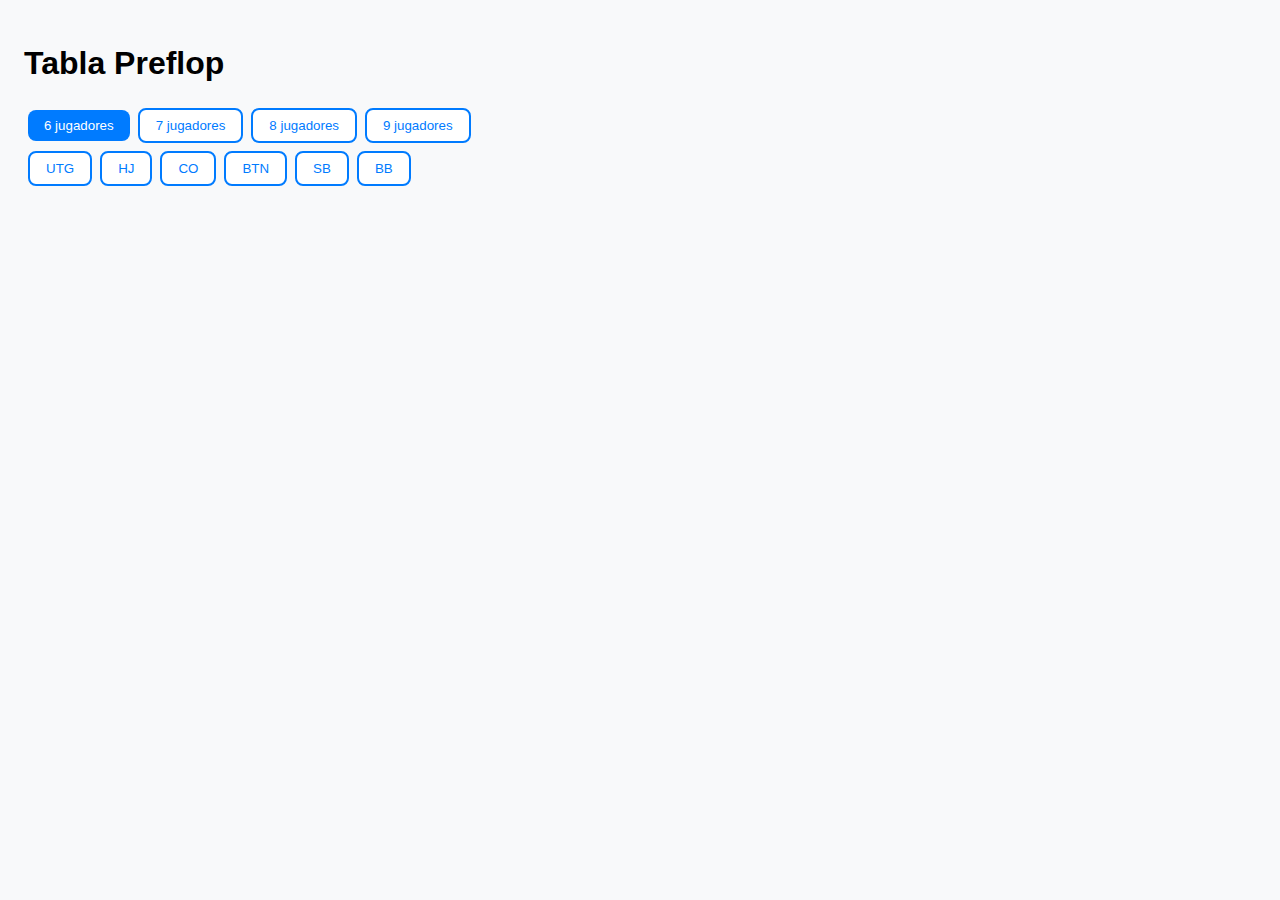
==== index.html @ b3c3ca2b "Add files via upload" ====
<!DOCTYPE html>
<html lang="es">
  <head>
    <meta charset="UTF-8" />
    <meta name="viewport" content="width=device-width, initial-scale=1.0" />
    <title>Tabla Preflop</title>
    <script defer src="index.js"></script>
    <link rel="stylesheet" href="style.css" />
  </head>
  <body>
    <div id="root"></div>
  </body>
</html>
---- style.css ----
body {
  font-family: sans-serif;
  padding: 1rem;
  background: #f8f9fa;
}
button {
  margin: 0.25rem;
  padding: 0.5rem 1rem;
  border: none;
  border-radius: 8px;
  cursor: pointer;
}
button.default {
  background-color: #007bff;
  color: white;
}
button.outline {
  background-color: white;
  border: 2px solid #007bff;
  color: #007bff;
}
.card {
  background: white;
  border-radius: 10px;
  padding: 1rem;
  margin-top: 1rem;
  box-shadow: 0 2px 6px rgba(0,0,0,0.1);
}
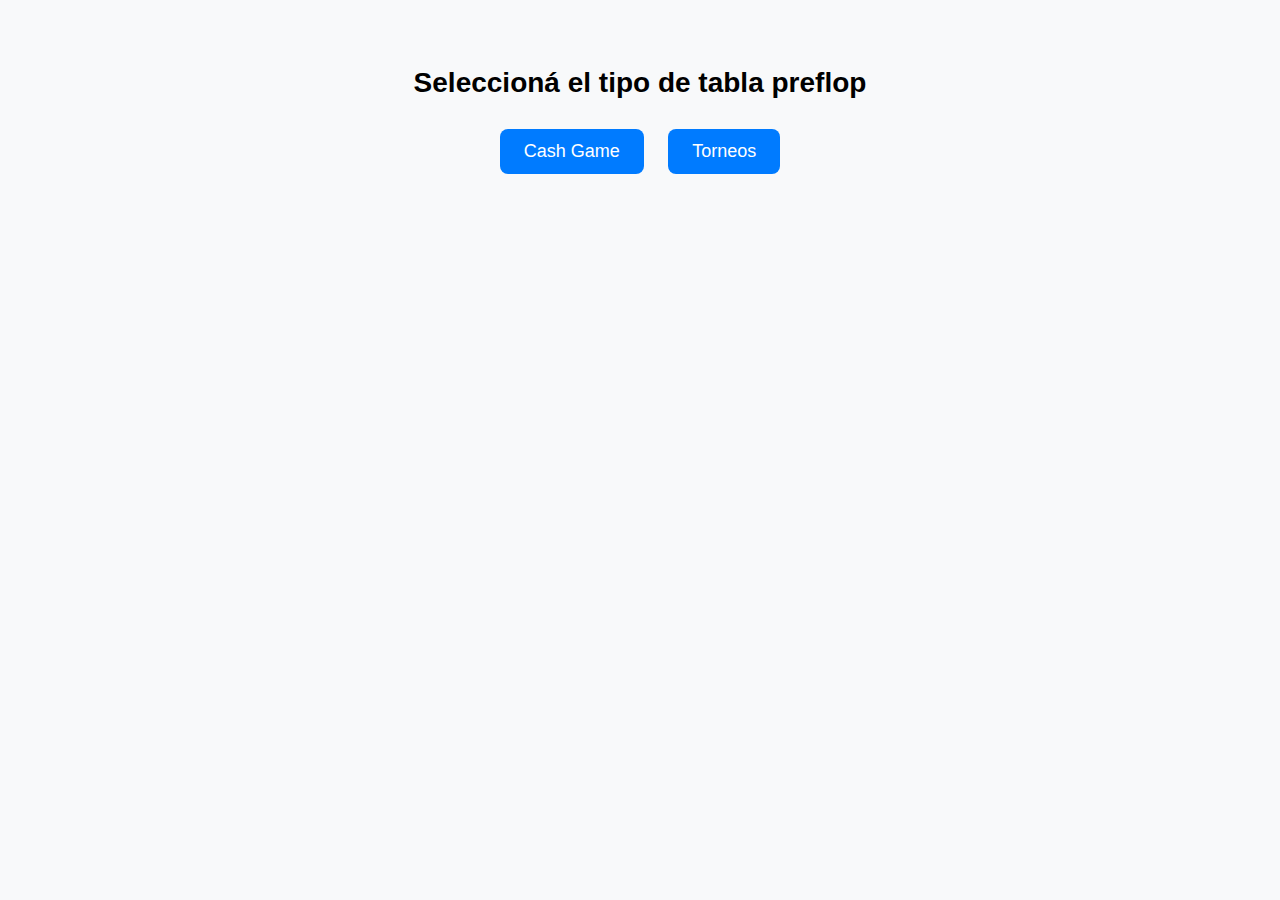
==== commit aa53d7b2: "Add files via upload" ====
--- a/index.html
+++ b/index.html
@@ -1,14 +1,40 @@
 
 <!DOCTYPE html>
 <html lang="es">
-  <head>
-    <meta charset="UTF-8" />
-    <meta name="viewport" content="width=device-width, initial-scale=1.0" />
-    <title>Tabla Preflop</title>
-    <script defer src="index.js"></script>
-    <link rel="stylesheet" href="style.css" />
-  </head>
-  <body>
-    <div id="root"></div>
-  </body>
+<head>
+  <meta charset="UTF-8" />
+  <meta name="viewport" content="width=device-width, initial-scale=1.0"/>
+  <title>Selector de Tablas Preflop</title>
+  <style>
+    body {
+      font-family: sans-serif;
+      background-color: #f8f9fa;
+      padding: 40px;
+      text-align: center;
+    }
+    h1 {
+      font-size: 28px;
+      margin-bottom: 20px;
+    }
+    .btn {
+      font-size: 18px;
+      padding: 12px 24px;
+      margin: 10px;
+      border: none;
+      border-radius: 8px;
+      cursor: pointer;
+      background-color: #007bff;
+      color: white;
+      transition: background 0.3s;
+    }
+    .btn:hover {
+      background-color: #0056b3;
+    }
+  </style>
+</head>
+<body>
+  <h1>Seleccioná el tipo de tabla preflop</h1>
+  <a href="cash/index.html"><button class="btn">Cash Game</button></a>
+  <a href="torneos/index.html"><button class="btn">Torneos</button></a>
+</body>
 </html>
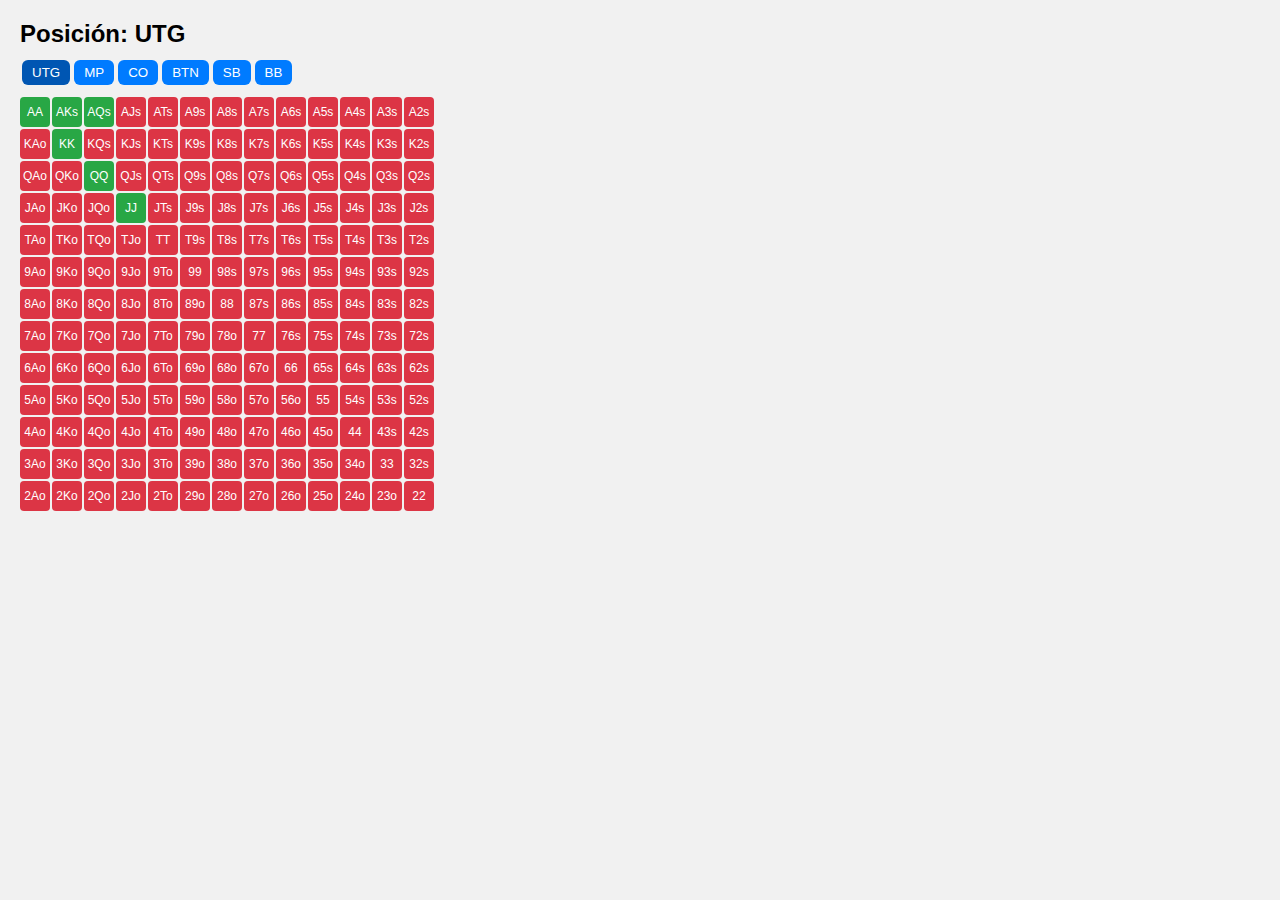
==== commit 4f315dec: "Add files via upload" ====
--- a/index.html
+++ b/index.html
@@ -4,37 +4,11 @@
 <head>
   <meta charset="UTF-8" />
   <meta name="viewport" content="width=device-width, initial-scale=1.0"/>
-  <title>Selector de Tablas Preflop</title>
-  <style>
-    body {
-      font-family: sans-serif;
-      background-color: #f8f9fa;
-      padding: 40px;
-      text-align: center;
-    }
-    h1 {
-      font-size: 28px;
-      margin-bottom: 20px;
-    }
-    .btn {
-      font-size: 18px;
-      padding: 12px 24px;
-      margin: 10px;
-      border: none;
-      border-radius: 8px;
-      cursor: pointer;
-      background-color: #007bff;
-      color: white;
-      transition: background 0.3s;
-    }
-    .btn:hover {
-      background-color: #0056b3;
-    }
-  </style>
+  <title>Tabla Preflop Cash</title>
+  <link rel="stylesheet" href="style.css"/>
+  <script defer src="index.js"></script>
 </head>
 <body>
-  <h1>Seleccioná el tipo de tabla preflop</h1>
-  <a href="cash/index.html"><button class="btn">Cash Game</button></a>
-  <a href="torneos/index.html"><button class="btn">Torneos</button></a>
+  <div id="app"></div>
 </body>
 </html>
--- a/style.css
+++ b/style.css
@@ -0,0 +1,45 @@
+
+body {
+  font-family: sans-serif;
+  margin: 20px;
+  background: #f1f1f1;
+}
+h1 {
+  font-size: 24px;
+  margin-bottom: 10px;
+}
+.grid {
+  display: grid;
+  grid-template-columns: repeat(13, 30px);
+  gap: 2px;
+  margin-top: 10px;
+}
+.cell {
+  width: 30px;
+  height: 30px;
+  font-size: 12px;
+  text-align: center;
+  line-height: 30px;
+  border-radius: 4px;
+  cursor: pointer;
+  color: white;
+}
+.raise { background-color: #28a745; }
+.call { background-color: #ffc107; color: black; }
+.limp { background-color: #17a2b8; }
+.fold { background-color: #dc3545; }
+.selector {
+  margin-bottom: 10px;
+}
+button {
+  margin: 2px;
+  padding: 5px 10px;
+  border: none;
+  border-radius: 6px;
+  cursor: pointer;
+  background-color: #007bff;
+  color: white;
+}
+button.active {
+  background-color: #0056b3;
+}
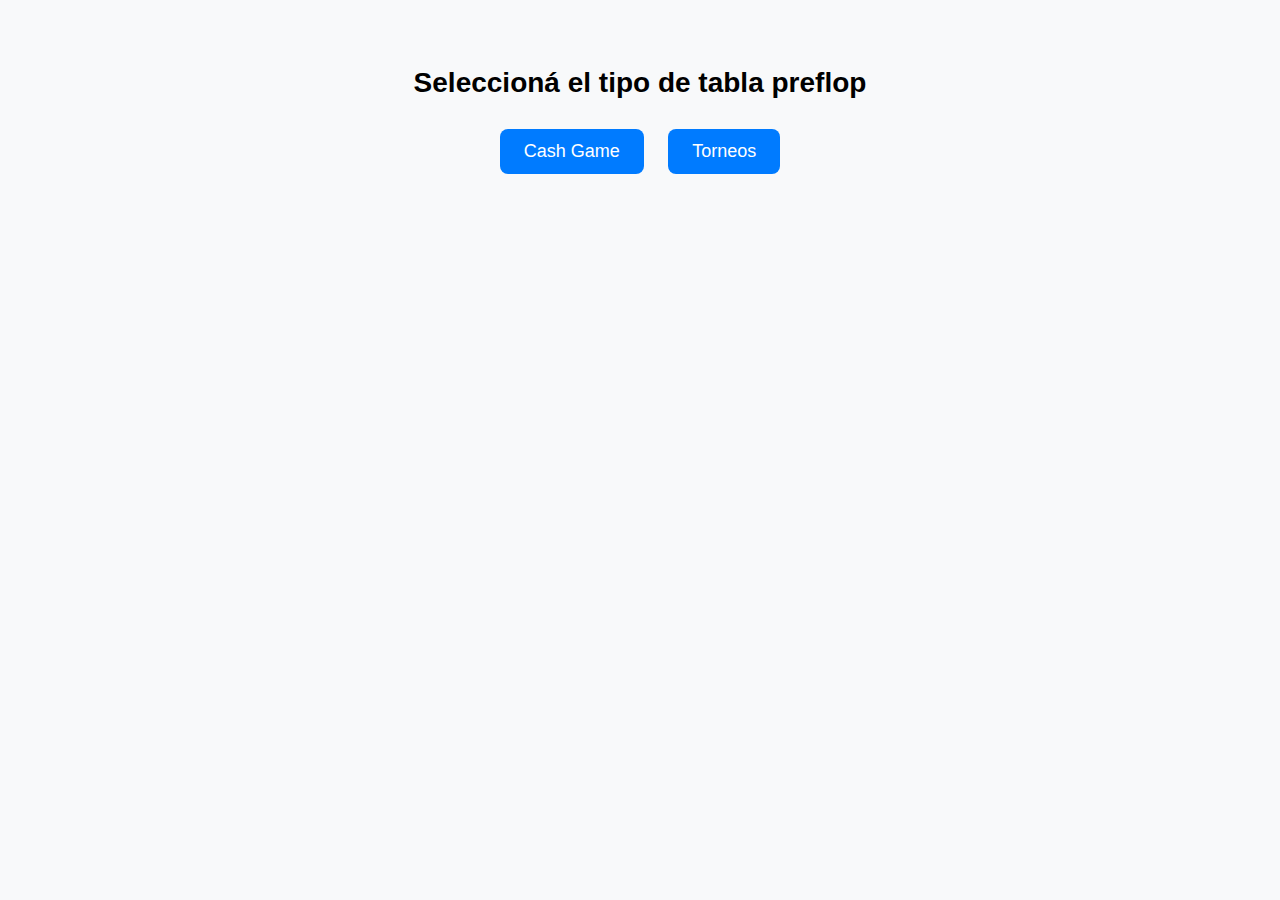
==== commit 9ebe61f4: "Add files via upload" ====
--- a/index.html
+++ b/index.html
@@ -4,11 +4,37 @@
 <head>
   <meta charset="UTF-8" />
   <meta name="viewport" content="width=device-width, initial-scale=1.0"/>
-  <title>Tabla Preflop Cash</title>
-  <link rel="stylesheet" href="style.css"/>
-  <script defer src="index.js"></script>
+  <title>Selector de Tablas Preflop</title>
+  <style>
+    body {
+      font-family: sans-serif;
+      background-color: #f8f9fa;
+      padding: 40px;
+      text-align: center;
+    }
+    h1 {
+      font-size: 28px;
+      margin-bottom: 20px;
+    }
+    .btn {
+      font-size: 18px;
+      padding: 12px 24px;
+      margin: 10px;
+      border: none;
+      border-radius: 8px;
+      cursor: pointer;
+      background-color: #007bff;
+      color: white;
+      transition: background 0.3s;
+    }
+    .btn:hover {
+      background-color: #0056b3;
+    }
+  </style>
 </head>
 <body>
-  <div id="app"></div>
+  <h1>Seleccioná el tipo de tabla preflop</h1>
+  <a href="cash/index.html"><button class="btn">Cash Game</button></a>
+  <a href="torneos/index.html"><button class="btn">Torneos</button></a>
 </body>
 </html>
